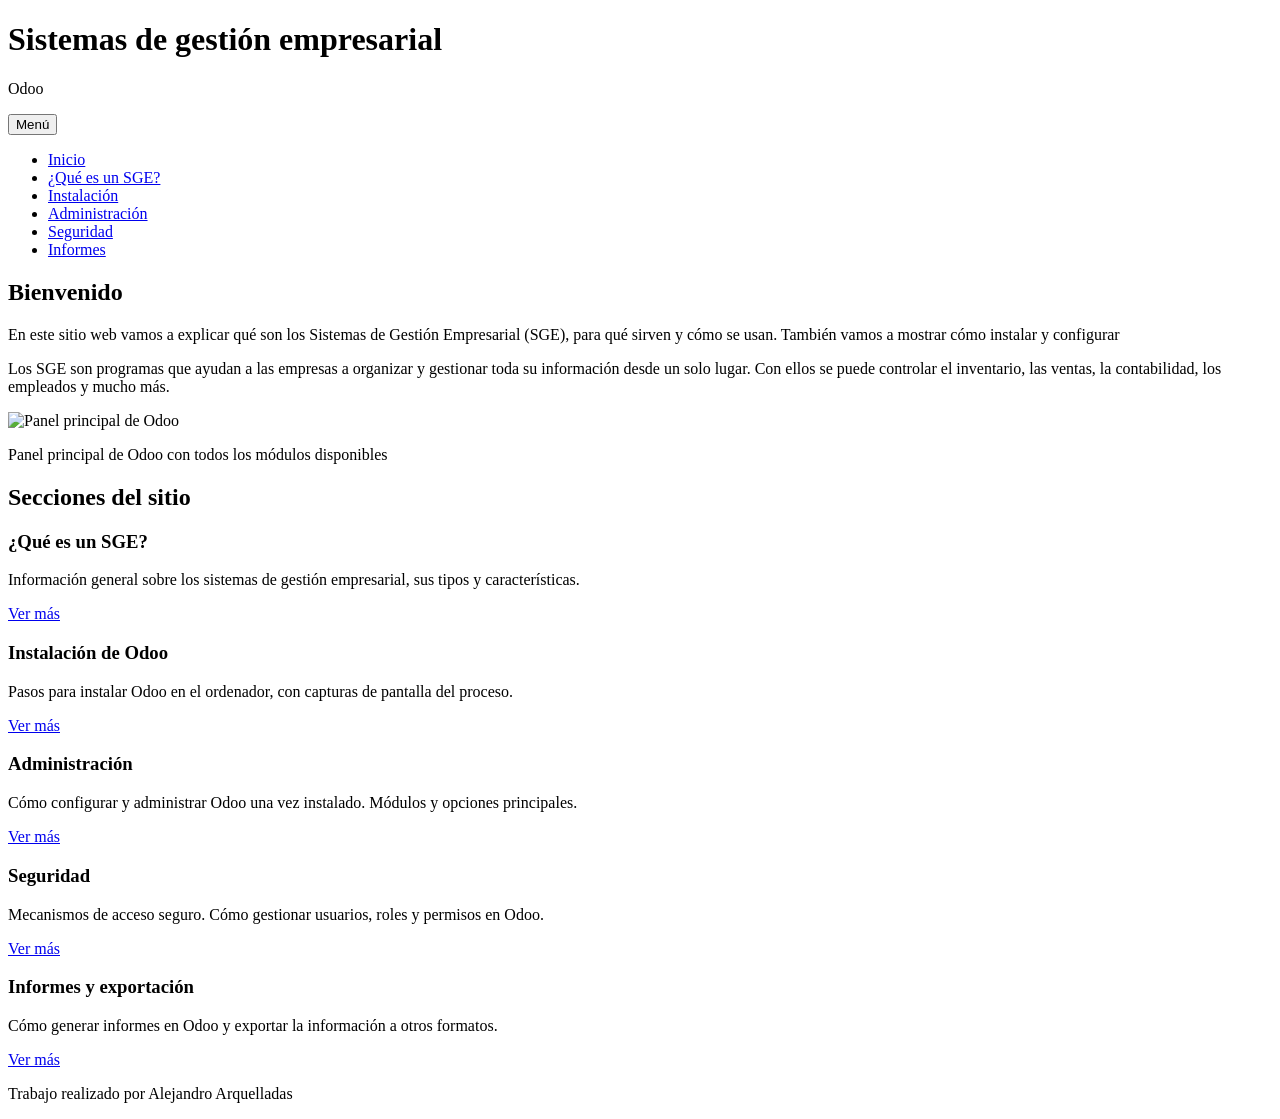
==== index.html @ 5910f073 "Rename pagina.html to index.html" ====
<!DOCTYPE html>
<html lang="en">
<head>
    <meta charset="UTF-8">
    <meta name="viewport" content="width=device-width, initial-scale=1.0">
    <title>Document</title>
    <link rel="stylesheet" href="../Tarea 6.1. - Sitio Web con información sobre Insalación y Uso de un SGE/css/estilo.css">
</head>
<body>

    <header>
        <h1>Sistemas de gestión empresarial</h1>
        <p> Odoo </p>
    </header>

    <button class="boton-menu" onclick="abrirMenu()">Menú</button>

    <nav>
        <ul id="menuprincipal">
            <li><a href="pagina.html">Inicio</a></li>
            <li><a href="Sge.html">¿Qué es un SGE?</a></li>
            <li><a href="Odoo.html">Instalación</a></li>
            <li><a href="Admin.html">Administración</a></li>
            <li><a href="Seguridad.html">Seguridad</a></li>
            <li><a href="Informes.html">Informes</a></li>
        </ul>
    </nav>

    <div class="contenido">

<h2>Bienvenido</h2>

<p>
            En este sitio web vamos a explicar qué son los Sistemas de Gestión Empresarial (SGE),
            para qué sirven y cómo se usan. También vamos a mostrar cómo instalar y configurar
</p>

<p>
   Los SGE son programas que ayudan a las empresas a organizar y gestionar toda su
   información desde un solo lugar. Con ellos se puede controlar el inventario, las ventas,
la contabilidad, los empleados y mucho más.
</p>

<img class="imagen-centro" src="../Tarea 6.1. - Sitio Web con información sobre Insalación y Uso de un SGE/images/panelprincipal.jpeg" alt="Panel principal de Odoo">
<p class="textoImagen">Panel principal de Odoo con todos los módulos disponibles</p>

<h2>Secciones del sitio</h2>

        <div class="tarjetas">

            <div class="tarjeta">
                <h3>¿Qué es un SGE?</h3>
                <p>Información general sobre los sistemas de gestión empresarial, sus tipos y características.</p>
                <a href="Sge.html">Ver más</a>
            </div>

            <div class="tarjeta">
                <h3>Instalación de Odoo</h3>
                <p>Pasos para instalar Odoo en el ordenador, con capturas de pantalla del proceso.</p>
                <a href="Odoo.html">Ver más</a>
            </div>

            <div class="tarjeta">
                <h3>Administración</h3>
                <p>Cómo configurar y administrar Odoo una vez instalado. Módulos y opciones principales.</p>
                <a href="Admin.html">Ver más</a>
            </div>

            <div class="tarjeta">
                <h3>Seguridad</h3>
                <p>Mecanismos de acceso seguro. Cómo gestionar usuarios, roles y permisos en Odoo.</p>
                <a href="Seguridad.html">Ver más</a>
            </div>

            <div class="tarjeta">
                <h3>Informes y exportación</h3>
                <p>Cómo generar informes en Odoo y exportar la información a otros formatos.</p>
                <a href="Informes.html">Ver más</a>
            </div>

        </div>

    </div>

    <footer>
        <p>Trabajo realizado por Alejandro Arquelladas</p>
    </footer>

    <script>
        function abrirMenu() {
            var menu = document.getElementById("menuprincipal");
            if (menu.className === "abierto") {
                menu.className = "";
            } else {
                menu.className = "abierto";
            }
        }
    </script>

</body>
</html>
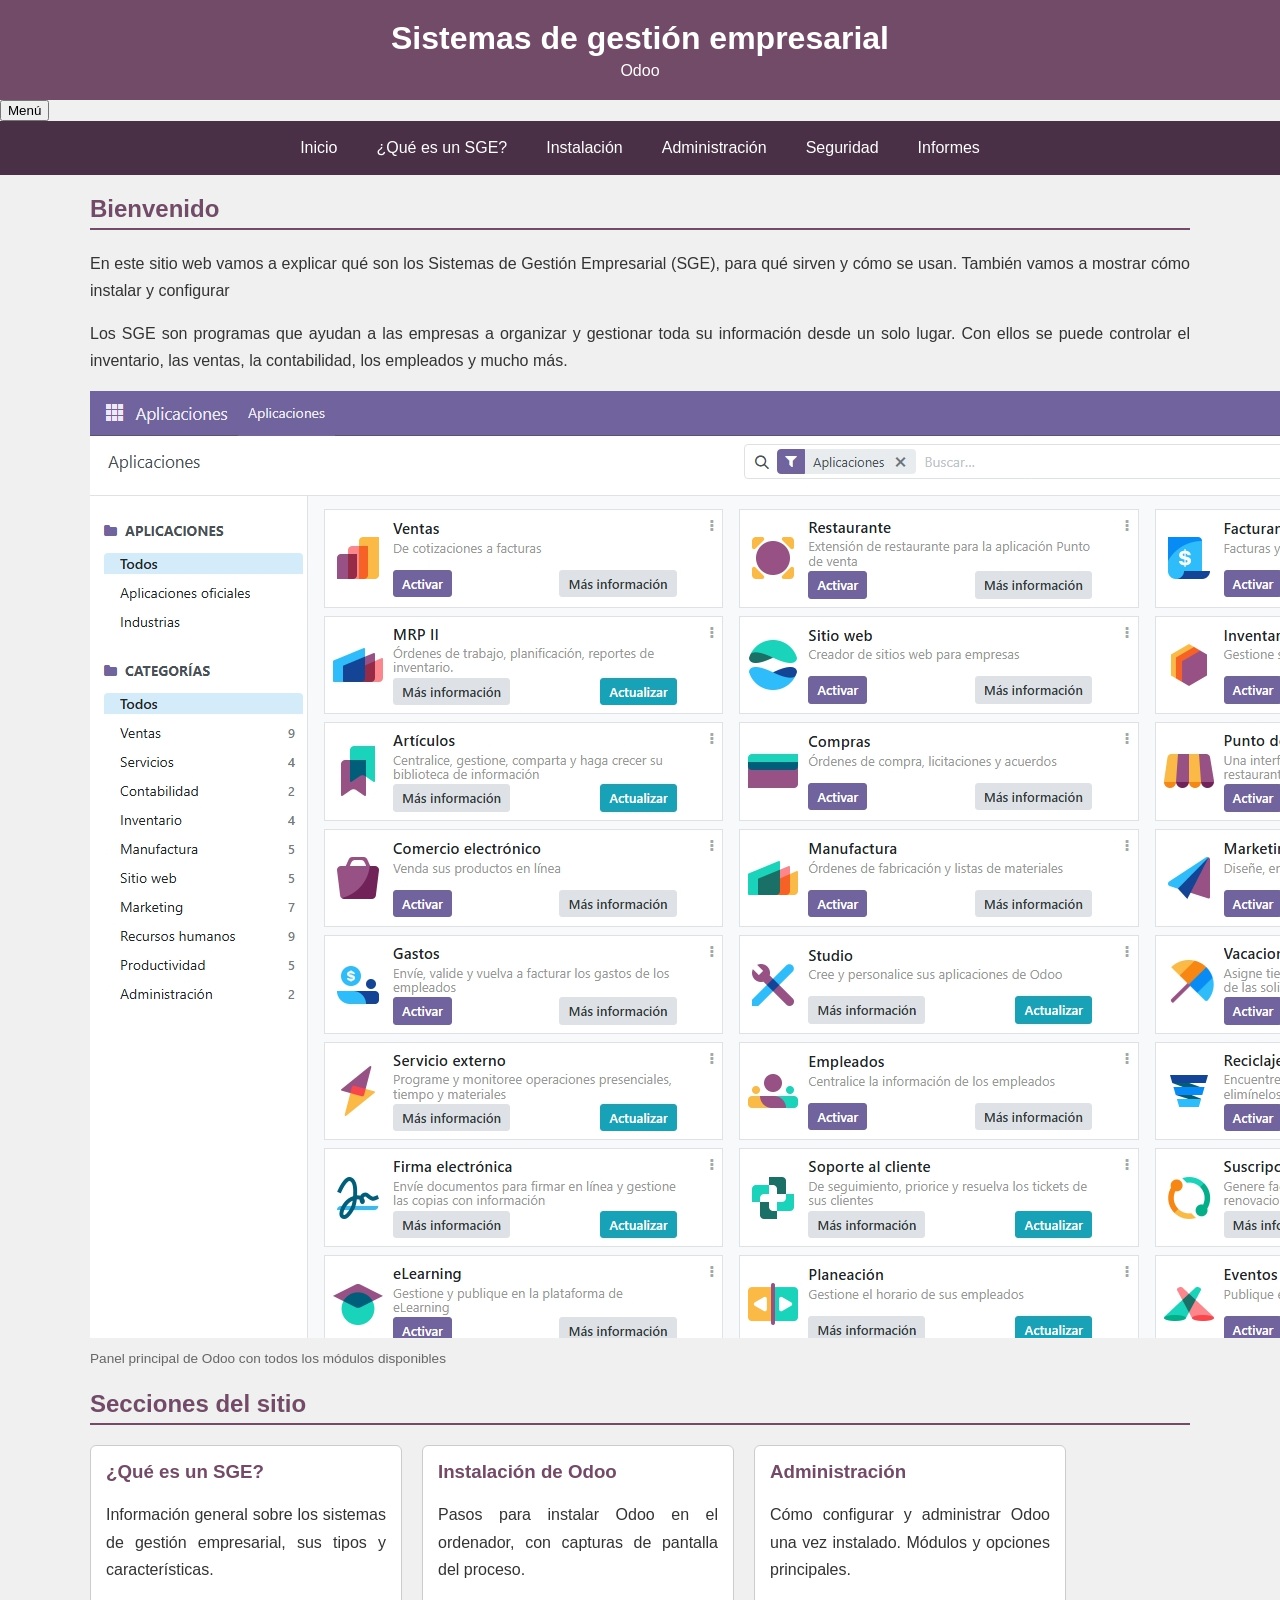
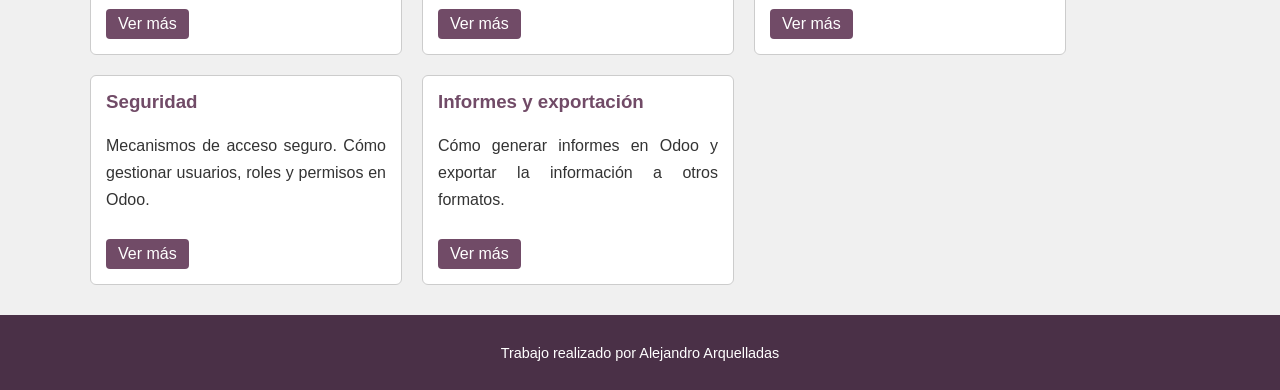
==== commit 766a3bac: "Update index.html" ====
--- a/index.html
+++ b/index.html
@@ -4,7 +4,7 @@
     <meta charset="UTF-8">
     <meta name="viewport" content="width=device-width, initial-scale=1.0">
     <title>Document</title>
-    <link rel="stylesheet" href="../Tarea 6.1. - Sitio Web con información sobre Insalación y Uso de un SGE/css/estilo.css">
+    <link rel="stylesheet" href="estilo.css">
 </head>
 <body>
 
@@ -41,7 +41,7 @@
 la contabilidad, los empleados y mucho más.
 </p>
 
-<img class="imagen-centro" src="../Tarea 6.1. - Sitio Web con información sobre Insalación y Uso de un SGE/images/panelprincipal.jpeg" alt="Panel principal de Odoo">
+<img class="imagenCentro" src="panelprincipal.jpeg" alt="Panel principal de Odoo">
 <p class="textoImagen">Panel principal de Odoo con todos los módulos disponibles</p>
 
 <h2>Secciones del sitio</h2>
--- a/estilo.css
+++ b/estilo.css
@@ -0,0 +1,283 @@
+
+body {
+    font-family: Arial, sans-serif;
+    margin: 0;
+    padding: 0;
+    background-color: #f0f0f0;
+    color: #333;
+
+
+}
+
+header {
+    background-color: #714B67;
+    color: white;
+    padding: 20px;
+    text-align: center;
+}
+
+header h1 {
+    margin: 0;
+    font-size: 2em;
+}
+
+
+
+header p {
+margin: 5px 0 0 0;
+font-size: 1em;
+}
+
+
+
+
+nav {
+
+
+    background-color: #4a3047;
+    padding: 10px;
+}
+
+nav ul {
+
+    list-style: none;
+
+    margin: 0;
+    padding: 0;
+    display: flex;
+    justify-content: center;
+    gap: 15px;
+    flex-wrap: wrap;
+}
+
+nav ul li a {
+
+    color: white;
+    text-decoration: none;
+    padding: 8px 12px;
+
+    display: block;
+}
+
+nav ul li a:hover {
+    background-color: #714B67;
+    border-radius: 4px;
+}
+
+
+
+.botonMenu {
+    display: none;
+    background-color: #4a3047;
+
+    color: white;
+    border: none;
+    font-size: 1.5em;
+    padding: 10px 15px;
+    cursor: pointer;
+    width: 100%;
+
+    text-align: left;
+
+
+}
+
+
+
+.contenido {
+    max-width: 1100px;
+    margin: 20px auto;
+
+    padding: 0 15px;
+}
+
+.contenido h2 {
+
+    color: #714B67;
+    border-bottom: 2px solid #714B67;
+    padding-bottom: 5px;
+}
+
+.contenido p {
+    line-height: 1.7;
+    text-align: justify;
+}
+
+
+
+.tarjetas {
+
+    display: flex;
+    flex-wrap: wrap;
+    gap: 20px;
+    margin-top: 20px;
+}
+
+.tarjeta {
+    background-color: white;
+    border: 1px solid #ccc;
+    border-radius: 6px;
+    padding: 15px;
+    width: 280px;
+    transition: box-shadow 0.3s;
+
+
+}
+
+.tarjeta:hover {
+
+    box-shadow: 0 4px 10px rgba(0,0,0,0.2);
+}
+
+.tarjeta h3 {
+
+    color: #714B67;
+    margin-top: 0;
+}
+
+.tarjeta a {
+
+    display: inline-block;
+    margin-top: 10px;
+    background-color: #714B67;
+    color: white;
+    padding: 6px 12px;
+    text-decoration: none;
+    border-radius: 4px;
+}
+
+.tarjeta a:hover {      
+
+    background-color: #4a3047;
+}
+
+
+.imageCentro {
+    display: block;
+    margin: 15px auto;
+    max-width: 100%;
+    border: 1px solid #ccc;
+    border-radius: 4px;
+    
+}
+
+.textoImagen {
+    text-align: center;
+    font-size: 0.85em;
+    color: #666;
+    margin-top: 5px;
+
+
+}
+
+
+
+    table {
+    width: 100%;
+    border-collapse: collapse;
+    margin-top: 15px;
+
+    background-color: white;
+}
+
+table th {
+
+
+    background-color: #714B67;
+    color: white;
+    padding: 10px;
+    text-align: left;
+}
+
+table td {
+    padding: 10px;
+    border: 1px solid #ccc;
+}
+
+table tr:nth-child(even) {
+    background-color: #f9f9f9;
+}
+
+
+.paso {
+    background-color: white;
+    border-left: 5px solid #714B67;
+    padding: 15px;
+
+        margin-bottom: 15px;
+    border-radius: 0 4px 4px 0;
+}
+
+.paso h3 {
+    margin-top: 0;
+    color: #4a3047;
+}
+
+/* animacion*/
+
+.contenido {
+    animation: aparecer 0.5s ease-in;
+}
+
+@keyframes aparecer {
+    from {
+        opacity: 0;
+        transform: translateY(10px);
+    }
+    to {
+        opacity: 1;
+        transform: translateY(0);
+    }
+}
+
+/* footer */
+
+footer {
+
+    background-color: #4a3047;
+
+    color: white;
+    text-align: center;
+    padding: 15px;
+    margin-top: 30px;
+    font-size: 0.9em;
+}
+
+
+
+@media (max-width: 768px) {
+
+    header h1 {
+        font-size: 1.4em;
+    }
+
+    .boton-menu {
+        display: block;
+    }
+
+    nav ul {
+        display: none;
+        flex-direction: column;
+        gap: 0;
+    }
+
+    nav ul.abierto {
+        display: flex;
+    }
+
+    nav ul li a {
+        border-bottom: 1px solid #714B67;
+    }
+
+    .tarjetas {
+        flex-direction: column;
+    }
+
+    .tarjeta {
+        width: auto;
+    }
+
+    table {
+        font-size: 0.85em;
+    }
+}
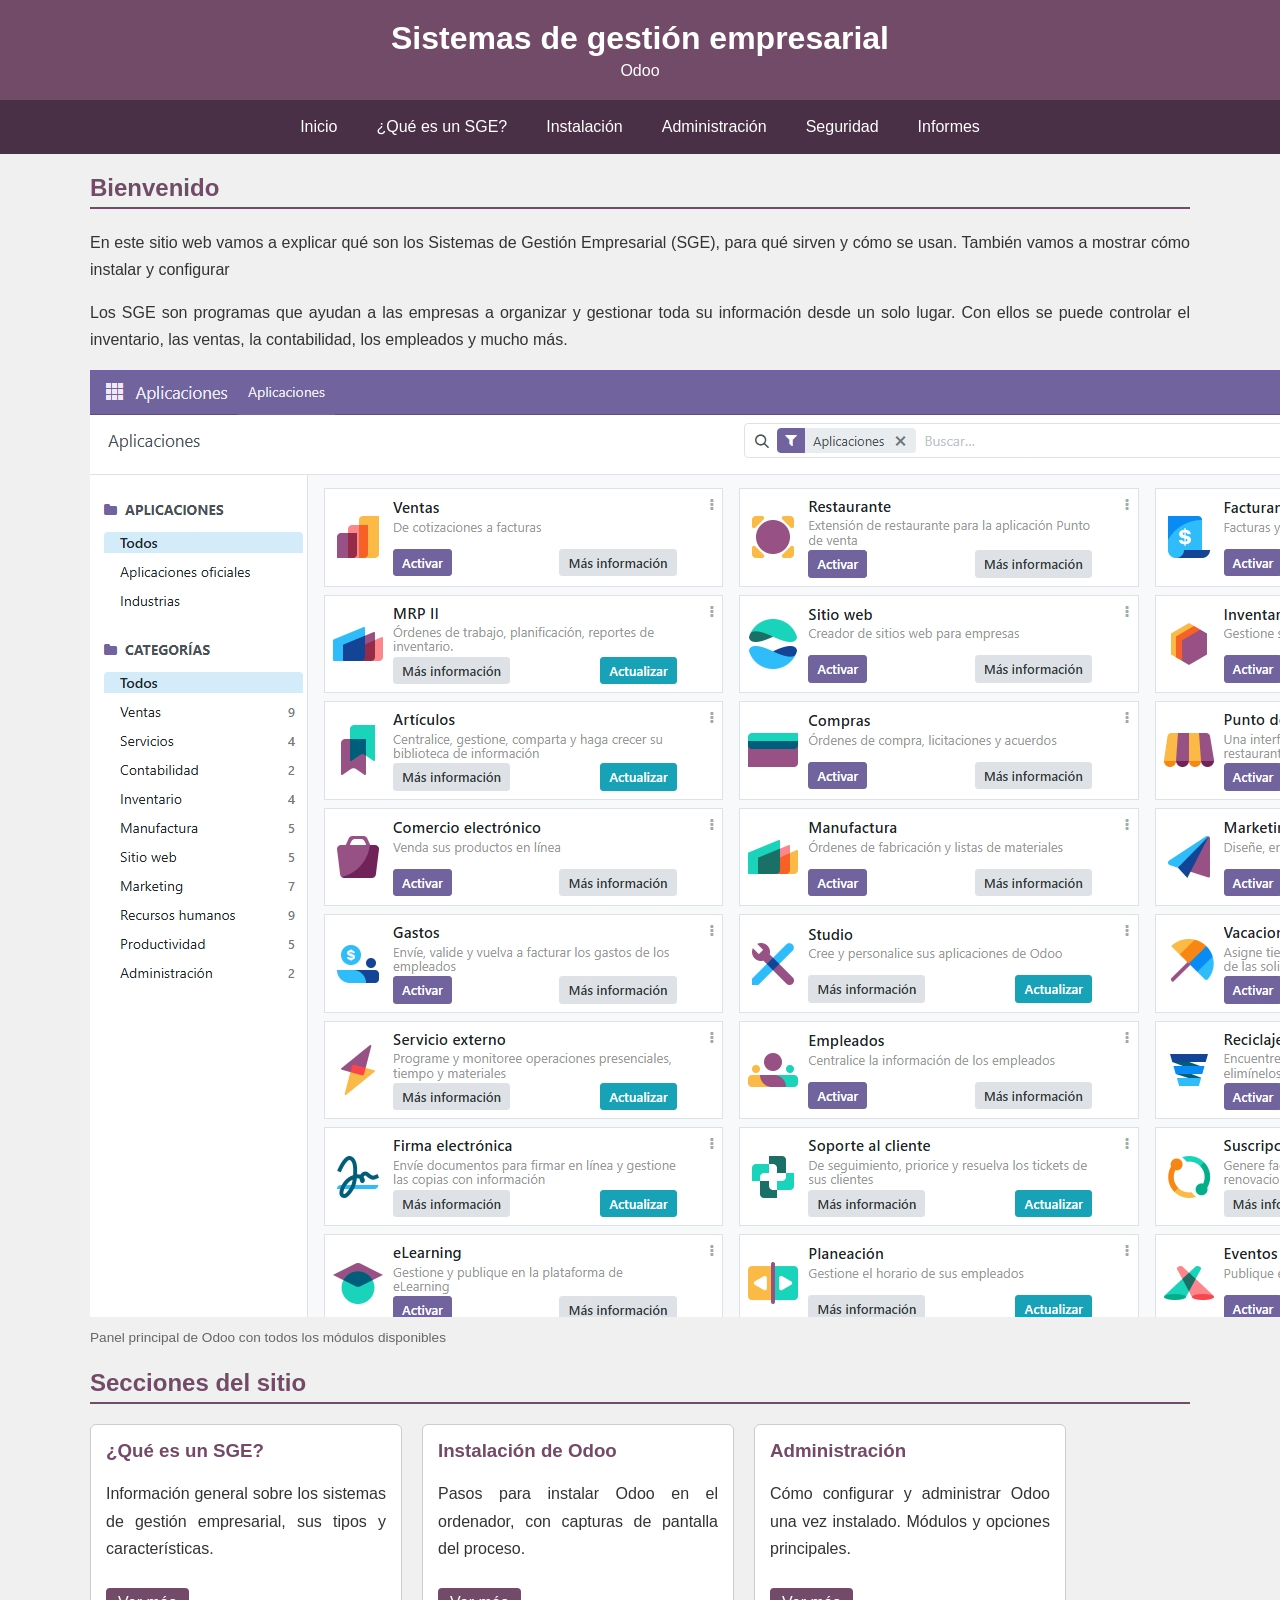
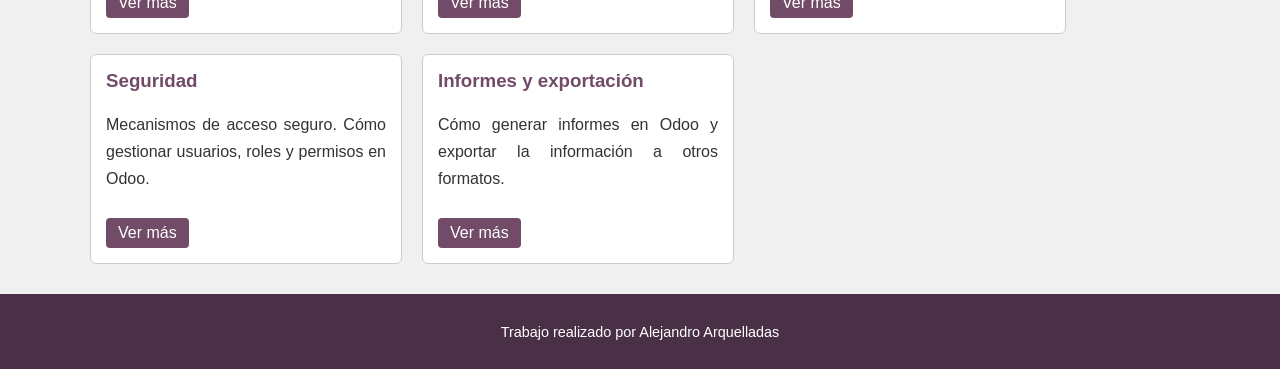
==== commit ed96d054: "Update index.html" ====
--- a/index.html
+++ b/index.html
@@ -13,7 +13,7 @@
         <p> Odoo </p>
     </header>
 
-    <button class="boton-menu" onclick="abrirMenu()">Menú</button>
+    <button class="botonMenu" onclick="abrirMenu()">Menú</button>
 
     <nav>
         <ul id="menuprincipal">
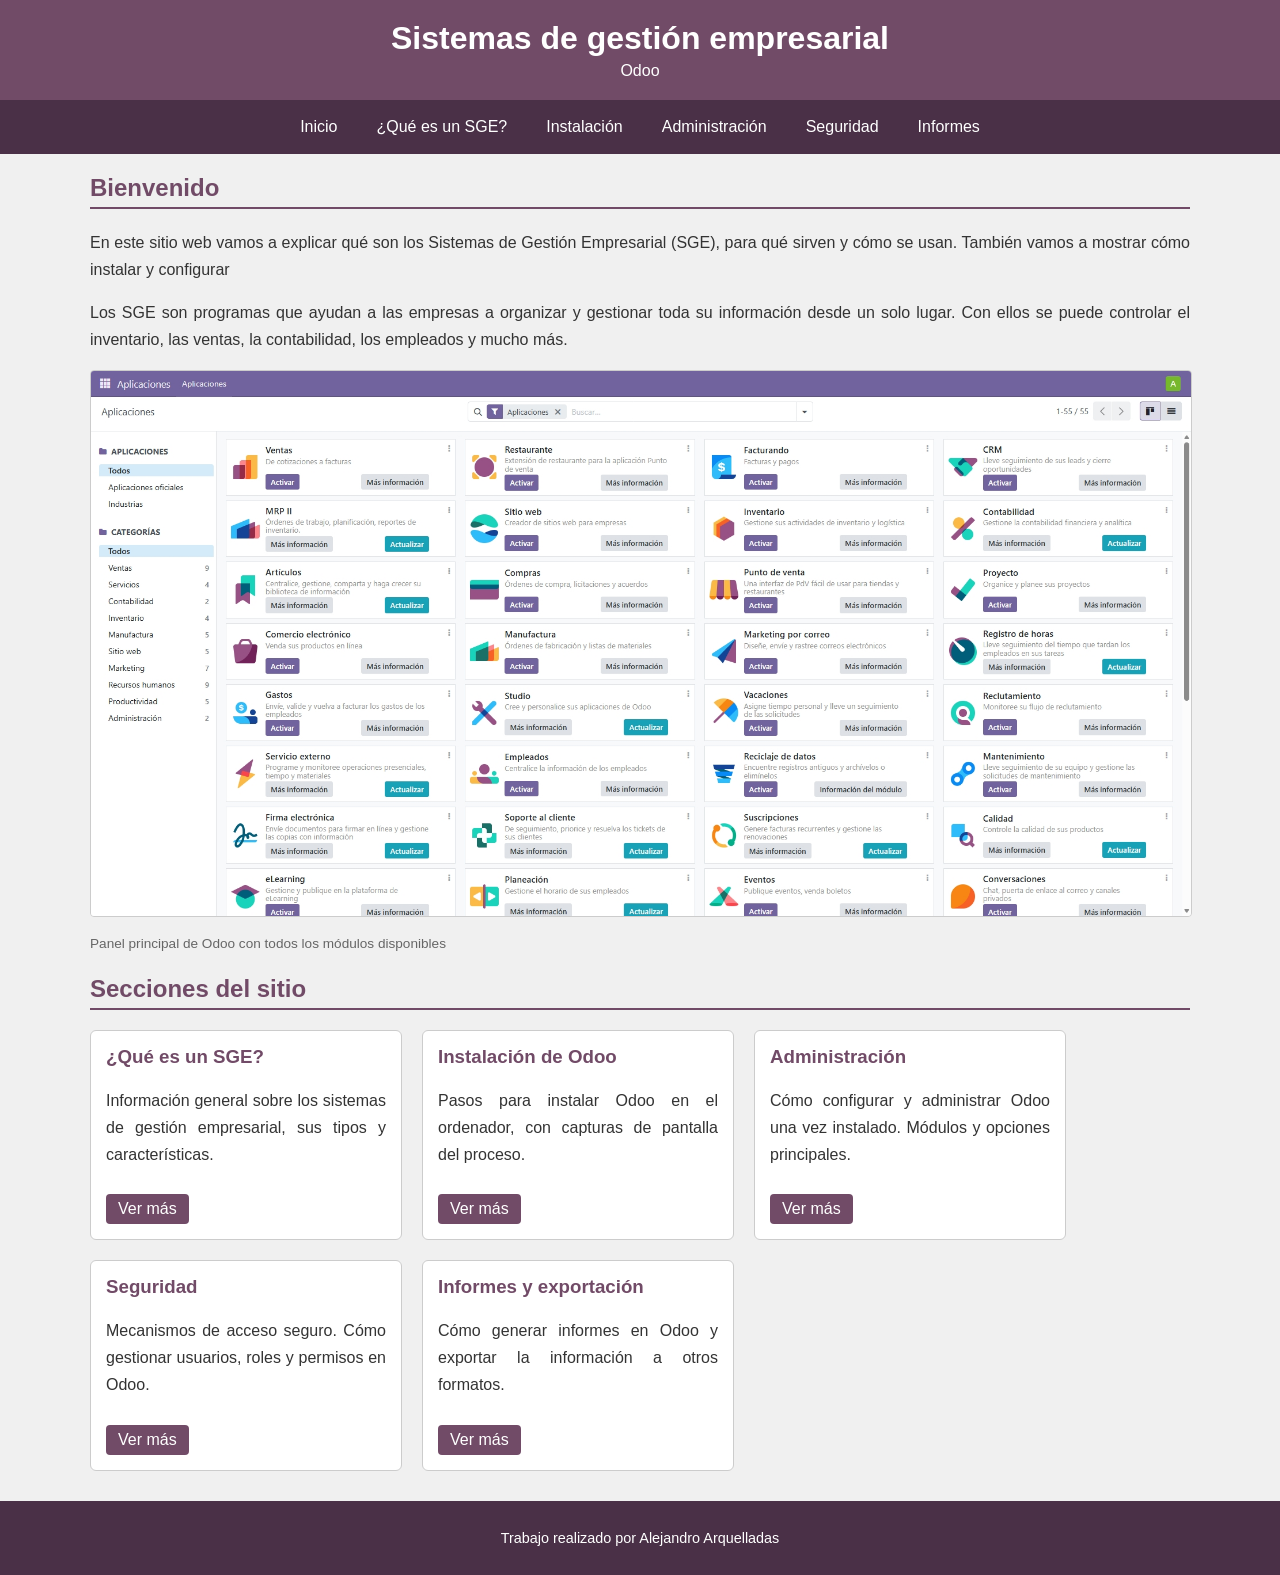
==== commit 6467dc0e: "Update index.html" ====
--- a/index.html
+++ b/index.html
@@ -17,7 +17,7 @@
 
     <nav>
         <ul id="menuprincipal">
-            <li><a href="pagina.html">Inicio</a></li>
+            <li><a href="index.html">Inicio</a></li>
             <li><a href="Sge.html">¿Qué es un SGE?</a></li>
             <li><a href="Odoo.html">Instalación</a></li>
             <li><a href="Admin.html">Administración</a></li>
--- a/estilo.css
+++ b/estilo.css
@@ -152,7 +152,7 @@
 }
 
 
-.imageCentro {
+.imagenCentro {
     display: block;
     margin: 15px auto;
     max-width: 100%;
@@ -213,7 +213,6 @@
     color: #4a3047;
 }
 
-/* animacion*/
 
 .contenido {
     animation: aparecer 0.5s ease-in;
@@ -230,7 +229,6 @@
     }
 }
 
-/* footer */
 
 footer {
 
@@ -251,7 +249,7 @@
         font-size: 1.4em;
     }
 
-    .boton-menu {
+    .botonMenu {
         display: block;
     }
 
@@ -280,4 +278,4 @@
     table {
         font-size: 0.85em;
     }
-}+}
